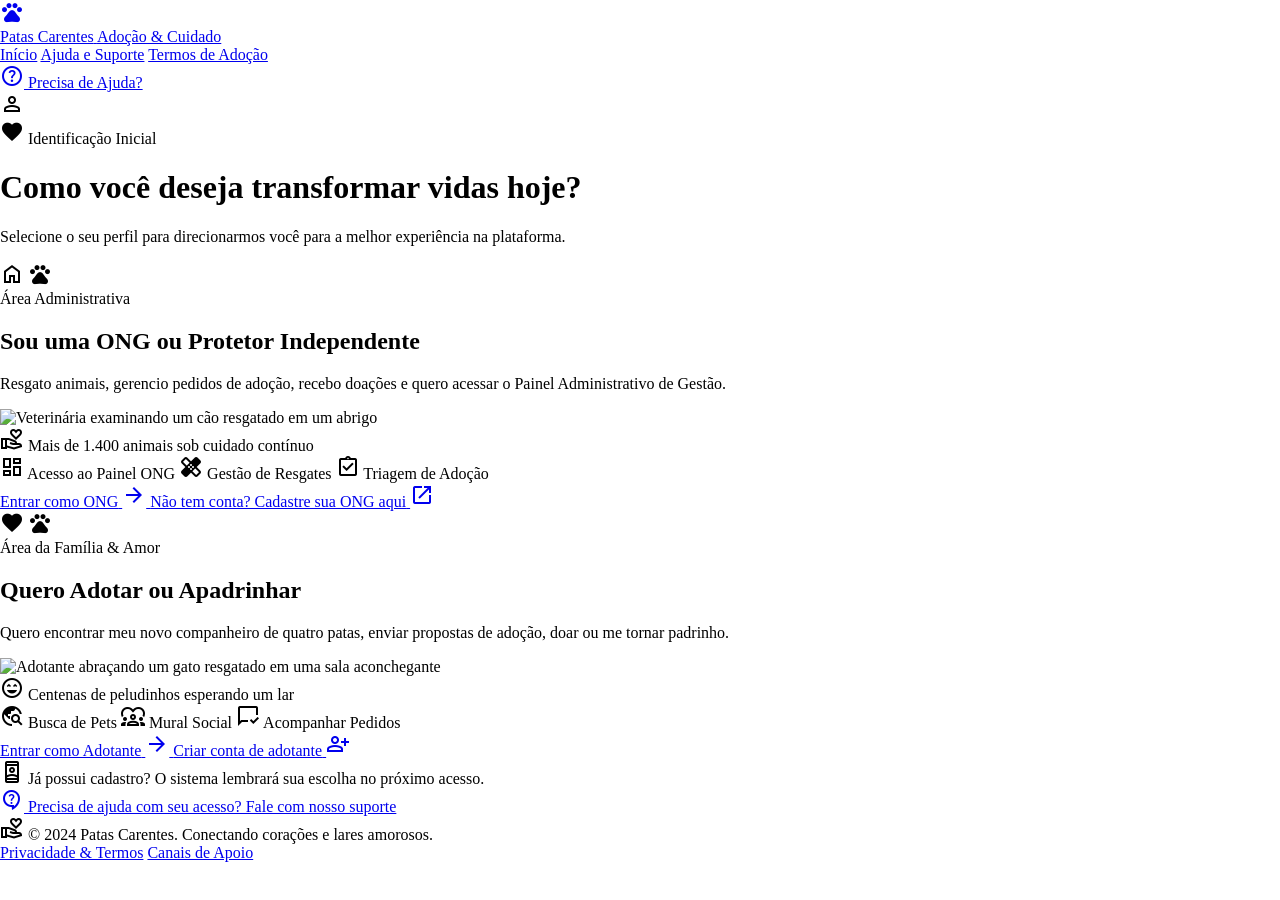
==== index.html @ 6caca7f2 "Add files via upload" ====
<!DOCTYPE html>
<html lang="pt-BR">
<head>
  <meta charset="utf-8" />
  <meta name="viewport" content="width=device-width, initial-scale=1.0" />
  <meta name="shell-type" content="web_standard" />
  <title>Patas Carentes — Adoção &amp; Cuidado</title>

  <!-- Fontes -->
  <link href="https://fonts.googleapis.com/css2?family=Plus+Jakarta+Sans:wght@600;700&family=Work+Sans:wght@400;500;600&display=swap" rel="stylesheet" />
  <link href="https://fonts.googleapis.com/css2?family=Material+Symbols+Outlined:opsz,wght,FILL,GRAD@20..48,100..700,0..1,-50..200" rel="stylesheet" />
  <link href="https://fonts.googleapis.com/css2?family=Material+Symbols+Outlined:wght,FILL@100..700,0..1&display=swap" rel="stylesheet" />

  <!-- CSS próprio -->
  <link rel="stylesheet" href="style.css" />

  <!-- Tailwind (CDN) + configuração -->
  <script src="https://cdn.tailwindcss.com"></script>
  <script src="script.js"></script>
</head>

<body class="bg-background font-body-md text-body-md text-on-surface antialiased min-h-screen flex flex-col justify-between">

  <!-- ===================== HEADER ===================== -->
  <header class="fixed top-0 left-0 w-full z-50 bg-surface/85 backdrop-blur-xl shadow-[0_1px_8px_rgba(96,86,73,0.06)]">
    <div class="h-20 w-full px-gutter flex items-center justify-between">
      <div class="flex items-center gap-md">
        <a class="flex items-center gap-sm group" data-path="inicio" href="#">
          <div class="w-10 h-10 rounded-full bg-secondary-container flex items-center justify-center transition-transform group-hover:scale-105">
            <span class="material-symbols-outlined text-primary text-[22px]">pets</span>
          </div>
          <div class="flex flex-col">
            <span class="font-headline-md text-headline-md text-primary leading-none tracking-tight">Patas Carentes</span>
            <span class="font-label-md text-label-md text-secondary text-[11px] tracking-wider uppercase mt-xs">Adoção &amp; Cuidado</span>
          </div>
        </a>
      </div>

      <nav class="hidden sm:flex items-center gap-sm" data-active-classes="bg-secondary-container text-on-surface font-semibold">
        <a class="px-md py-sm rounded-lg font-label-md text-label-md text-on-surface-variant hover:bg-surface-container-high hover:text-on-surface transition-colors" data-path="inicio" href="#">Início</a>
        <a class="px-md py-sm rounded-lg font-label-md text-label-md text-on-surface-variant hover:bg-surface-container-high hover:text-on-surface transition-colors" data-path="ajuda-e-suporte" href="#">Ajuda e Suporte</a>
        <a class="px-md py-sm rounded-lg font-label-md text-label-md text-on-surface-variant hover:bg-surface-container-high hover:text-on-surface transition-colors" data-path="termos-de-adocao" href="#">Termos de Adoção</a>
      </nav>

      <div class="flex items-center gap-md">
        <a class="flex items-center gap-xs px-md py-sm rounded-full bg-surface-container hover:bg-surface-container-high text-on-surface transition-colors" data-path="ajuda-e-suporte" href="#">
          <span class="material-symbols-outlined text-primary text-[18px]">help</span>
          <span class="font-label-md text-label-md hidden md:inline">Precisa de Ajuda?</span>
        </a>
        <div class="w-8 h-8 rounded-full bg-primary flex items-center justify-center">
          <span class="material-symbols-outlined text-on-primary text-[18px]">person</span>
        </div>
      </div>
    </div>
  </header>

  <!-- ===================== MAIN ===================== -->
  <main class="w-full pt-20 bg-background flex-1 flex flex-col items-center justify-center">
    <div class="flex flex-col w-full">
      <div class="relative w-full overflow-hidden py-12 px-gutter flex flex-col items-center justify-center">

        <!-- Fundo com formas orgânicas suaves -->
        <div class="absolute -top-32 -left-20 w-96 h-96 rounded-full bg-secondary-container/40 blur-3xl pointer-events-none"></div>
        <div class="absolute -bottom-24 -right-16 w-80 h-80 rounded-full bg-primary-fixed/30 blur-3xl pointer-events-none"></div>
        <div class="absolute top-1/2 left-1/2 -translate-x-1/2 -translate-y-1/2 w-[700px] h-[500px] bg-surface-container-low/60 blur-2xl pointer-events-none"></div>

        <div class="relative z-10 max-w-5xl w-full flex flex-col items-center">

          <!-- Cabeçalho central -->
          <div class="text-center max-w-2xl mx-auto flex flex-col items-center mb-10">
            <div class="inline-flex items-center gap-xs px-md py-xs rounded-full bg-secondary-container text-on-secondary-container mb-4 shadow-sm">
              <span class="material-symbols-outlined text-[16px] text-primary icon-fill">favorite</span>
              <span class="font-label-md text-label-md tracking-wider uppercase">Identificação Inicial</span>
            </div>
            <h1 class="font-display-lg text-display-lg text-primary tracking-tight mb-3">
              Como você deseja transformar vidas hoje?
            </h1>
            <p class="font-body-lg text-body-lg text-on-surface-variant max-w-xl">
              Selecione o seu perfil para direcionarmos você para a melhor experiência na plataforma.
            </p>
          </div>

          <!-- Grid com os dois modos de entrada -->
          <div class="w-full grid grid-cols-1 md:grid-cols-2 gap-8 mb-12">

            <!-- CARD 1: ONG / Protetor Independente -->
            <div class="group relative flex flex-col justify-between bg-surface-container-lowest rounded-xl p-lg shadow-md hover:shadow-xl transition-all duration-300 hover:-translate-y-1.5 overflow-hidden">
              <div class="absolute top-0 left-0 right-0 h-1.5 bg-primary"></div>
              <div>
                <div class="flex items-start justify-between mb-6">
                  <div class="w-16 h-16 rounded-xl bg-primary flex items-center justify-center text-on-primary shadow-sm group-hover:scale-105 transition-transform duration-300">
                    <div class="relative flex items-center justify-center">
                      <span class="material-symbols-outlined text-[32px]">home</span>
                      <span class="material-symbols-outlined text-[16px] absolute -bottom-1 -right-1 text-primary-fixed icon-fill">pets</span>
                    </div>
                  </div>
                  <span class="inline-flex items-center gap-xs px-sm py-xs rounded-full bg-surface-container font-label-md text-[12px] text-secondary">
                    <span class="w-2 h-2 rounded-full bg-primary"></span>
                    Área Administrativa
                  </span>
                </div>

                <h2 class="font-headline-md text-headline-md text-primary mb-3 group-hover:text-primary-container transition-colors">
                  Sou uma ONG ou Protetor Independente
                </h2>
                <p class="font-body-md text-body-md text-on-surface-variant mb-6 leading-relaxed">
                  Resgato animais, gerencio pedidos de adoção, recebo doações e quero acessar o Painel Administrativo de Gestão.
                </p>

                <div class="relative h-44 rounded-lg overflow-hidden mb-6 shadow-sm">
                  <img class="w-full h-full object-cover group-hover:scale-102 transition-transform duration-500"
                       data-alt="A caring female veterinarian in earth-toned neutral medical scrubs gently examining a rescued golden mongrel dog inside a sunlit, clean shelter clinic, warm ambient light, emotional connection, muted warm tones of beige and brown."
                       alt="Veterinária examinando um cão resgatado em um abrigo"
                       src="https://lh3.googleusercontent.com/aida-public/[base64]" />
                  <div class="absolute inset-0 bg-gradient-to-t from-primary/60 via-transparent to-transparent flex items-end p-md">
                    <span class="font-label-md text-label-md text-on-primary flex items-center gap-xs">
                      <span class="material-symbols-outlined text-[18px]">volunteer_activism</span>
                      Mais de 1.400 animais sob cuidado contínuo
                    </span>
                  </div>
                </div>

                <div class="flex flex-wrap gap-xs mb-8">
                  <span class="inline-flex items-center gap-xs px-sm py-xs rounded-full bg-surface-container-high text-on-surface text-label-md font-label-md">
                    <span class="material-symbols-outlined text-[15px] text-primary">dashboard</span>
                    Acesso ao Painel ONG
                  </span>
                  <span class="inline-flex items-center gap-xs px-sm py-xs rounded-full bg-surface-container-high text-on-surface text-label-md font-label-md">
                    <span class="material-symbols-outlined text-[15px] text-primary">healing</span>
                    Gestão de Resgates
                  </span>
                  <span class="inline-flex items-center gap-xs px-sm py-xs rounded-full bg-surface-container-high text-on-surface text-label-md font-label-md">
                    <span class="material-symbols-outlined text-[15px] text-primary">assignment_turned_in</span>
                    Triagem de Adoção
                  </span>
                </div>
              </div>

              <div class="flex flex-col gap-sm pt-2">
                <a class="w-full h-12 rounded-lg bg-primary hover:bg-primary-container text-on-primary font-label-md text-label-md flex items-center justify-center gap-sm transition-colors shadow-sm group-hover:shadow" data-path="painel-ong-login" href="#">
                  <span>Entrar como ONG</span>
                  <span class="material-symbols-outlined text-[20px] transition-transform group-hover:translate-x-1">arrow_forward</span>
                </a>
                <a class="w-full py-xs text-center font-label-md text-label-md text-secondary hover:text-primary transition-colors flex items-center justify-center gap-xs" data-path="cadastro-ong" href="#">
                  <span>Não tem conta? Cadastre sua ONG aqui</span>
                  <span class="material-symbols-outlined text-[16px]">open_in_new</span>
                </a>
              </div>
            </div>

            <!-- CARD 2: Adotante ou Apoiador -->
            <div class="group relative flex flex-col justify-between bg-surface-container-lowest rounded-xl p-lg shadow-md hover:shadow-xl transition-all duration-300 hover:-translate-y-1.5 overflow-hidden">
              <div class="absolute top-0 left-0 right-0 h-1.5 bg-secondary-fixed-dim"></div>
              <div>
                <div class="flex items-start justify-between mb-6">
                  <div class="w-16 h-16 rounded-xl bg-secondary-container flex items-center justify-center text-primary shadow-sm group-hover:scale-105 transition-transform duration-300">
                    <div class="relative flex items-center justify-center">
                      <span class="material-symbols-outlined text-[32px] icon-fill">favorite</span>
                      <span class="material-symbols-outlined text-[16px] absolute -top-1 -right-1 text-primary">pets</span>
                    </div>
                  </div>
                  <span class="inline-flex items-center gap-xs px-sm py-xs rounded-full bg-secondary-container/60 font-label-md text-[12px] text-on-secondary-container">
                    <span class="w-2 h-2 rounded-full bg-secondary"></span>
                    Área da Família &amp; Amor
                  </span>
                </div>

                <h2 class="font-headline-md text-headline-md text-primary mb-3 group-hover:text-primary-container transition-colors">
                  Quero Adotar ou Apadrinhar
                </h2>
                <p class="font-body-md text-body-md text-on-surface-variant mb-6 leading-relaxed">
                  Quero encontrar meu novo companheiro de quatro patas, enviar propostas de adoção, doar ou me tornar padrinho.
                </p>

                <div class="relative h-44 rounded-lg overflow-hidden mb-6 shadow-sm">
                  <img class="w-full h-full object-cover group-hover:scale-102 transition-transform duration-500"
                       data-alt="A warm and joyful moment of an adopter hugging an affectionate rescue tabby cat and smiling happily inside a cozy, sunny living room with soft beige cushions, natural lighting, serene atmosphere."
                       alt="Adotante abraçando um gato resgatado em uma sala aconchegante"
                       src="https://lh3.googleusercontent.com/aida-public/[base64]" />
                  <div class="absolute inset-0 bg-gradient-to-t from-primary/60 via-transparent to-transparent flex items-end p-md">
                    <span class="font-label-md text-label-md text-on-primary flex items-center gap-xs">
                      <span class="material-symbols-outlined text-[18px]">sentiment_very_satisfied</span>
                      Centenas de peludinhos esperando um lar
                    </span>
                  </div>
                </div>

                <div class="flex flex-wrap gap-xs mb-8">
                  <span class="inline-flex items-center gap-xs px-sm py-xs rounded-full bg-surface-container-high text-on-surface text-label-md font-label-md">
                    <span class="material-symbols-outlined text-[15px] text-primary">travel_explore</span>
                    Busca de Pets
                  </span>
                  <span class="inline-flex items-center gap-xs px-sm py-xs rounded-full bg-surface-container-high text-on-surface text-label-md font-label-md">
                    <span class="material-symbols-outlined text-[15px] text-primary">diversity_1</span>
                    Mural Social
                  </span>
                  <span class="inline-flex items-center gap-xs px-sm py-xs rounded-full bg-surface-container-high text-on-surface text-label-md font-label-md">
                    <span class="material-symbols-outlined text-[15px] text-primary">mark_chat_read</span>
                    Acompanhar Pedidos
                  </span>
                </div>
              </div>

              <div class="flex flex-col gap-sm pt-2">
                <a class="w-full h-12 rounded-lg bg-secondary-container hover:bg-secondary-fixed text-on-secondary-fixed font-label-md text-label-md flex items-center justify-center gap-sm transition-colors shadow-sm group-hover:shadow" data-path="login-adotante" href="#">
                  <span>Entrar como Adotante</span>
                  <span class="material-symbols-outlined text-[20px] transition-transform group-hover:translate-x-1">arrow_forward</span>
                </a>
                <a class="w-full py-xs text-center font-label-md text-label-md text-secondary hover:text-primary transition-colors flex items-center justify-center gap-xs" data-path="cadastro-adotante" href="#">
                  <span>Criar conta de adotante</span>
                  <span class="material-symbols-outlined text-[16px]">person_add</span>
                </a>
              </div>
            </div>
          </div>

          <!-- Rodapé interno -->
          <div class="w-full max-w-3xl flex flex-col sm:flex-row items-center justify-between gap-md p-md rounded-xl bg-surface-container-low shadow-sm text-center sm:text-left">
            <div class="flex items-center gap-sm text-on-surface-variant">
              <span class="material-symbols-outlined text-primary text-[20px]">remember_me</span>
              <span class="font-body-md text-[14px]">
                Já possui cadastro? O sistema lembrará sua escolha no próximo acesso.
              </span>
            </div>
            <a class="shrink-0 flex items-center gap-xs font-label-md text-label-md text-primary hover:text-primary-container transition-colors py-xs px-sm rounded-lg hover:bg-surface-container-high" data-path="ajuda-e-suporte" href="#">
              <span class="material-symbols-outlined text-[18px]">contact_support</span>
              <span>Precisa de ajuda com seu acesso? Fale com nosso suporte</span>
            </a>
          </div>

        </div>
      </div>
    </div>
  </main>

  <!-- ===================== FOOTER ===================== -->
  <footer class="w-full bg-surface-container-low py-lg mt-auto shadow-[0_-1px_6px_rgba(96,86,73,0.03)]">
    <div class="w-full px-gutter flex flex-col md:flex-row items-center justify-between gap-md text-center md:text-left">
      <div class="flex items-center gap-xs text-secondary">
        <span class="material-symbols-outlined text-[18px] text-primary">volunteer_activism</span>
        <span class="font-label-md text-label-md text-on-surface-variant">© 2024 Patas Carentes. Conectando corações e lares amorosos.</span>
      </div>
      <div class="flex items-center gap-lg">
        <a class="font-label-md text-label-md text-on-surface-variant hover:text-on-surface transition-colors" data-path="termos-de-adocao" href="#">Privacidade &amp; Termos</a>
        <a class="font-label-md text-label-md text-on-surface-variant hover:text-on-surface transition-colors" data-path="ajuda-e-suporte" href="#">Canais de Apoio</a>
      </div>
    </div>
  </footer>

</body>
</html>
---- style.css ----
/* ===== Base (extraído do <style> original) ===== */
@layer base {
  html,
  body {
    margin: 0;
    padding: 0;
  }

  body {
    overscroll-behavior: none;
  }

  main > :first-child {
    margin-top: 0 !important;
  }

  main > :last-child {
    margin-bottom: 0 !important;
  }
}

/* Esconde a barra de rolagem (WebKit) */
::-webkit-scrollbar {
  display: none;
}

/* ===== Ícones Material Symbols preenchidos =====
   (substitui o style="font-variation-settings: 'FILL' 1;" inline) */
.icon-fill {
  font-variation-settings: "FILL" 1;
}
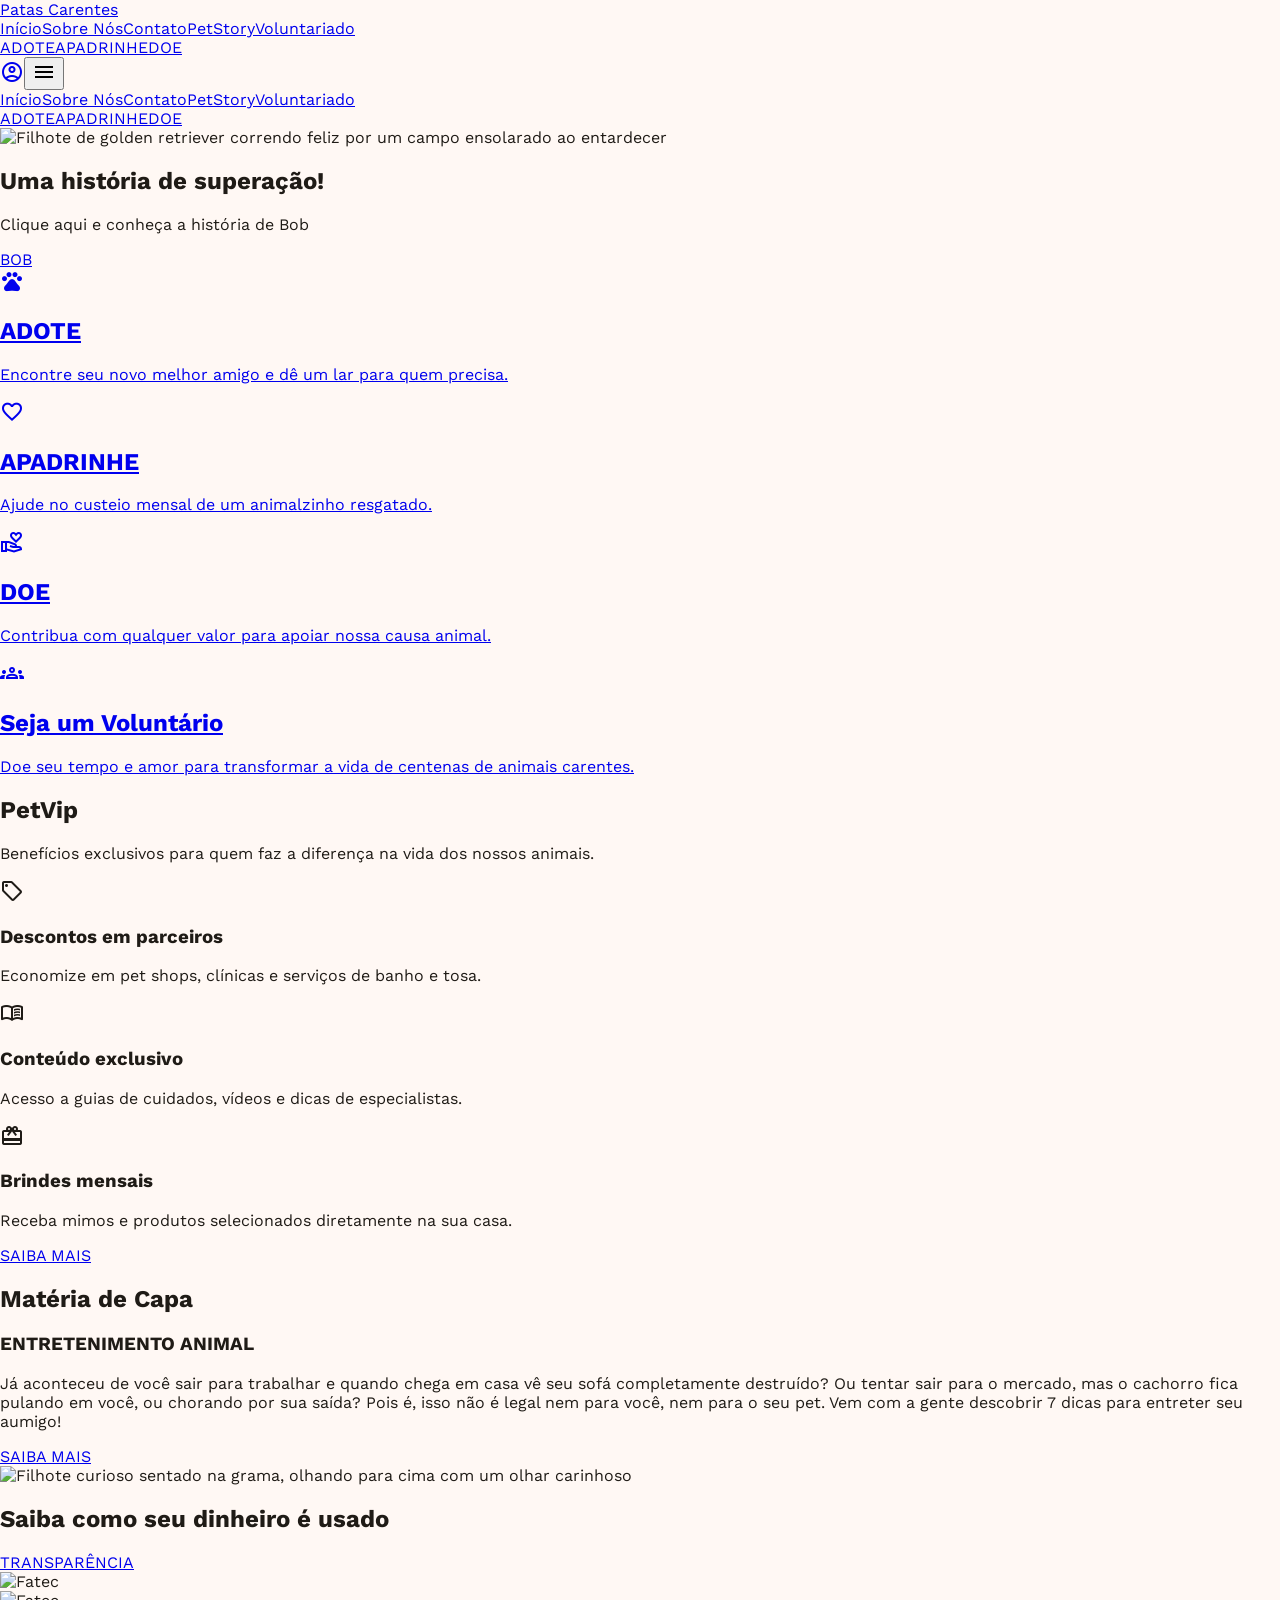
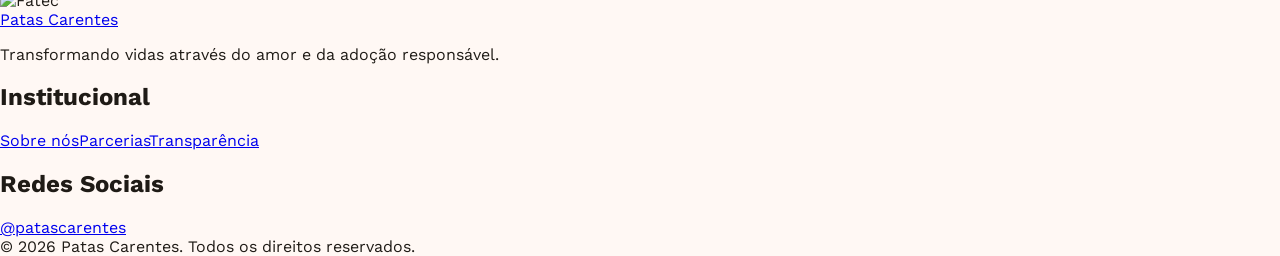
==== commit c18617bf: "Add files via upload" ====
--- a/index.html
+++ b/index.html
@@ -1,251 +1,186 @@
 <!DOCTYPE html>
-<html lang="pt-BR">
+<html class="light" lang="pt-BR">
+
 <head>
-  <meta charset="utf-8" />
-  <meta name="viewport" content="width=device-width, initial-scale=1.0" />
-  <meta name="shell-type" content="web_standard" />
-  <title>Patas Carentes — Adoção &amp; Cuidado</title>
-
-  <!-- Fontes -->
-  <link href="https://fonts.googleapis.com/css2?family=Plus+Jakarta+Sans:wght@600;700&family=Work+Sans:wght@400;500;600&display=swap" rel="stylesheet" />
-  <link href="https://fonts.googleapis.com/css2?family=Material+Symbols+Outlined:opsz,wght,FILL,GRAD@20..48,100..700,0..1,-50..200" rel="stylesheet" />
-  <link href="https://fonts.googleapis.com/css2?family=Material+Symbols+Outlined:wght,FILL@100..700,0..1&display=swap" rel="stylesheet" />
-
-  <!-- CSS próprio -->
-  <link rel="stylesheet" href="style.css" />
-
-  <!-- Tailwind (CDN) + configuração -->
-  <script src="https://cdn.tailwindcss.com"></script>
-  <script src="script.js"></script>
+  <meta charset="utf-8">
+  <meta name="viewport" content="width=device-width, initial-scale=1.0">
+  <title>Home | Patas Carentes</title>
+  <link rel="preconnect" href="https://fonts.googleapis.com">
+  <link rel="preconnect" href="https://fonts.gstatic.com" crossorigin>
+  <link
+    href="https://fonts.googleapis.com/css2?family=Plus+Jakarta+Sans:wght@400;600;700;800&family=Work+Sans:wght@400;500;600&display=swap"
+    rel="stylesheet">
+  <link href="https://fonts.googleapis.com/css2?family=Material+Symbols+Outlined:wght,FILL@100..700,0..1&display=swap"
+    rel="stylesheet">
+  <script src="https://cdn.tailwindcss.com?plugins=forms,container-queries"></script>
+  <script src="tailwind.config.js"></script>
+  <script src="components.js"></script>
+  <link rel="stylesheet" href="style.css">
 </head>
 
-<body class="bg-background font-body-md text-body-md text-on-surface antialiased min-h-screen flex flex-col justify-between">
+<body class="bg-background text-on-background min-h-screen flex flex-col" data-nav="inicio">
+  <site-header></site-header>
+  <main class="flex-grow">
+    <section class="w-full" aria-labelledby="hero-title">
+      <div class="grid grid-cols-1 lg:grid-cols-2 min-h-[614px]">
+        <div class="relative overflow-hidden">
+          <img class="w-full h-full object-cover"
+            alt="Filhote de golden retriever correndo feliz por um campo ensolarado ao entardecer"
+            src="https://lh3.googleusercontent.com/aida-public/[base64]">
+        </div>
+        <div class="bg-surface-container flex flex-col justify-center items-center px-xl py-xl text-center">
+          <h1 id="hero-title" class="text-display-lg font-display-lg text-primary mb-md">Uma história de superação!</h1>
+          <div class="w-3/4 h-1 bg-primary relative mb-lg" aria-hidden="true">
+            <div class="absolute -right-1 -top-1 w-3 h-3 bg-primary rotate-45"></div>
+          </div>
+          <p class="text-headline-md font-headline-md text-on-surface-variant mb-xl">Clique aqui e conheça a história de
+            Bob</p>
+          <a href="pet-bob.html"
+            class="inline-block bg-primary-container text-on-primary-container px-xl py-md rounded-lg font-bold text-headline-md hover:opacity-90 transition-all active:scale-95 min-w-[160px]">BOB</a>
+        </div>
+      </div>
+    </section>
 
-  <!-- ===================== HEADER ===================== -->
-  <header class="fixed top-0 left-0 w-full z-50 bg-surface/85 backdrop-blur-xl shadow-[0_1px_8px_rgba(96,86,73,0.06)]">
-    <div class="h-20 w-full px-gutter flex items-center justify-between">
-      <div class="flex items-center gap-md">
-        <a class="flex items-center gap-sm group" data-path="inicio" href="#">
-          <div class="w-10 h-10 rounded-full bg-secondary-container flex items-center justify-center transition-transform group-hover:scale-105">
-            <span class="material-symbols-outlined text-primary text-[22px]">pets</span>
+    <section class="bg-white py-xl" aria-label="Formas de ajudar">
+      <div class="max-w-container-max mx-auto px-gutter grid grid-cols-1 gap-lg md:grid-cols-4">
+        <a href="busca.html"
+          class="bg-surface-container hover:bg-surface-container-high transition-colors p-xl rounded-xl flex flex-col items-center text-center shadow-sm group">
+          <div
+            class="bg-primary text-on-primary w-16 h-16 rounded-full flex items-center justify-center mb-lg group-hover:scale-110 transition-transform">
+            <span class="material-symbols-outlined text-[32px]">pets</span>
           </div>
-          <div class="flex flex-col">
-            <span class="font-headline-md text-headline-md text-primary leading-none tracking-tight">Patas Carentes</span>
-            <span class="font-label-md text-label-md text-secondary text-[11px] tracking-wider uppercase mt-xs">Adoção &amp; Cuidado</span>
+          <h2 class="text-headline-md font-headline-md text-primary mb-sm">ADOTE</h2>
+          <p class="text-body-md text-on-surface-variant">Encontre seu novo melhor amigo e dê um lar para quem precisa.
+          </p>
+        </a>
+        <a href="apadrinhamento.html"
+          class="bg-surface-container hover:bg-surface-container-high transition-colors p-xl rounded-xl flex flex-col items-center text-center shadow-sm group">
+          <div
+            class="bg-primary text-on-primary w-16 h-16 rounded-full flex items-center justify-center mb-lg group-hover:scale-110 transition-transform">
+            <span class="material-symbols-outlined text-[32px]">favorite</span>
           </div>
+          <h2 class="text-headline-md font-headline-md text-primary mb-sm">APADRINHE</h2>
+          <p class="text-body-md text-on-surface-variant">Ajude no custeio mensal de um animalzinho resgatado.</p>
+        </a>
+        <a href="#"
+          class="bg-surface-container hover:bg-surface-container-high transition-colors p-xl rounded-xl flex flex-col items-center text-center shadow-sm group">
+          <div
+            class="bg-primary-container text-on-primary w-16 h-16 rounded-full flex items-center justify-center mb-lg group-hover:scale-110 transition-transform">
+            <span class="material-symbols-outlined text-[32px]">volunteer_activism</span>
+          </div>
+          <h2 class="text-headline-md font-headline-md text-primary mb-sm">DOE</h2>
+          <p class="text-body-md text-on-surface-variant">Contribua com qualquer valor para apoiar nossa causa animal.
+          </p>
+        </a>
+        <a href="#"
+          class="bg-surface-container hover:bg-surface-container-high transition-colors p-xl rounded-xl flex flex-col items-center text-center shadow-sm group">
+          <div
+            class="bg-primary text-on-primary w-16 h-16 rounded-full flex items-center justify-center mb-lg group-hover:scale-110 transition-transform">
+            <span class="material-symbols-outlined text-[32px]">groups</span>
+          </div>
+          <h2 class="text-headline-md font-headline-md text-primary mb-sm">Seja um Voluntário</h2>
+          <p class="text-body-md text-on-surface-variant">Doe seu tempo e amor para transformar a vida de centenas de
+            animais carentes.</p>
         </a>
       </div>
+    </section>
 
-      <nav class="hidden sm:flex items-center gap-sm" data-active-classes="bg-secondary-container text-on-surface font-semibold">
-        <a class="px-md py-sm rounded-lg font-label-md text-label-md text-on-surface-variant hover:bg-surface-container-high hover:text-on-surface transition-colors" data-path="inicio" href="#">Início</a>
-        <a class="px-md py-sm rounded-lg font-label-md text-label-md text-on-surface-variant hover:bg-surface-container-high hover:text-on-surface transition-colors" data-path="ajuda-e-suporte" href="#">Ajuda e Suporte</a>
-        <a class="px-md py-sm rounded-lg font-label-md text-label-md text-on-surface-variant hover:bg-surface-container-high hover:text-on-surface transition-colors" data-path="termos-de-adocao" href="#">Termos de Adoção</a>
-      </nav>
+    <section class="bg-surface-container-low py-xl" aria-labelledby="petvip-title">
+      <div class="max-w-container-max mx-auto px-gutter text-center">
+        <h2 id="petvip-title" class="text-display-lg font-display-lg text-primary mb-sm">PetVip</h2>
+        <p class="text-body-lg font-body-lg text-on-surface-variant mb-xl max-w-2xl mx-auto">Benefícios exclusivos para
+          quem faz a diferença na vida dos nossos animais.</p>
+        <div class="grid grid-cols-1 md:grid-cols-3 gap-lg mb-xl">
+          <div
+            class="bg-surface p-lg rounded-xl border border-outline-variant shadow-sm hover:shadow-md transition-shadow">
+            <span class="material-symbols-outlined text-primary text-[40px] mb-md">sell</span>
+            <h3 class="text-headline-md font-headline-md text-primary mb-xs">Descontos em parceiros</h3>
+            <p class="text-body-md text-on-surface-variant">Economize em pet shops, clínicas e serviços de banho e tosa.
+            </p>
+          </div>
+          <div
+            class="bg-surface p-lg rounded-xl border border-outline-variant shadow-sm hover:shadow-md transition-shadow">
+            <span class="material-symbols-outlined text-primary text-[40px] mb-md">menu_book</span>
+            <h3 class="text-headline-md font-headline-md text-primary mb-xs">Conteúdo exclusivo</h3>
+            <p class="text-body-md text-on-surface-variant">Acesso a guias de cuidados, vídeos e dicas de especialistas.
+            </p>
+          </div>
+          <div
+            class="bg-surface p-lg rounded-xl border border-outline-variant shadow-sm hover:shadow-md transition-shadow">
+            <span class="material-symbols-outlined text-primary text-[40px] mb-md">redeem</span>
+            <h3 class="text-headline-md font-headline-md text-primary mb-xs">Brindes mensais</h3>
+            <p class="text-body-md text-on-surface-variant">Receba mimos e produtos selecionados diretamente na sua
+              casa.</p>
+          </div>
+        </div>
+        <a href="#"
+          class="inline-block bg-primary text-on-primary px-xl py-md rounded-lg font-bold text-label-md hover:bg-primary-container transition-all active:scale-95 shadow-lg">SAIBA
+          MAIS</a>
+      </div>
+    </section>
 
-      <div class="flex items-center gap-md">
-        <a class="flex items-center gap-xs px-md py-sm rounded-full bg-surface-container hover:bg-surface-container-high text-on-surface transition-colors" data-path="ajuda-e-suporte" href="#">
-          <span class="material-symbols-outlined text-primary text-[18px]">help</span>
-          <span class="font-label-md text-label-md hidden md:inline">Precisa de Ajuda?</span>
-        </a>
-        <div class="w-8 h-8 rounded-full bg-primary flex items-center justify-center">
-          <span class="material-symbols-outlined text-on-primary text-[18px]">person</span>
+    <section class="bg-primary-container py-md text-center">
+      <h2 class="text-headline-lg font-headline-lg text-on-primary-container uppercase tracking-widest">Matéria de Capa
+      </h2>
+    </section>
+
+    <section class="max-w-container-max mx-auto px-gutter py-xl relative overflow-hidden">
+      <div class="absolute -top-10 -right-20 w-80 h-80 bg-[#FF9CA6] opacity-30 blur-3xl rounded-full z-0"
+        aria-hidden="true"></div>
+      <div class="absolute -bottom-10 -left-20 w-80 h-80 bg-primary opacity-10 blur-3xl rounded-full z-0"
+        aria-hidden="true"></div>
+      <article
+        class="relative z-10 bg-white/60 backdrop-blur-sm rounded-xl p-lg md:p-xl shadow-sm border border-surface-container-high grid grid-cols-1 md:grid-cols-12 gap-xl items-center">
+        <div class="md:col-span-7 flex flex-col items-center text-center">
+          <h3 class="text-headline-lg font-headline-lg text-primary mb-lg uppercase tracking-wider">ENTRETENIMENTO
+            ANIMAL</h3>
+          <p class="text-body-lg font-body-lg text-on-surface-variant max-w-2xl leading-relaxed mb-xl">Já aconteceu de
+            você sair para trabalhar e quando chega em casa vê seu sofá completamente destruído? Ou tentar sair para o
+            mercado, mas o cachorro fica pulando em você, ou chorando por sua saída? Pois é, isso não é legal nem para
+            você, nem para o seu pet. Vem com a gente descobrir 7 dicas para entreter seu aumigo!</p>
+          <a href="#"
+            class="inline-block bg-primary-container text-on-primary-container px-lg py-md rounded-lg font-bold hover:opacity-95 transition-all active:scale-95 shadow-lg">SAIBA
+            MAIS</a>
+        </div>
+        <div class="md:col-span-5 relative group">
+          <div class="absolute -inset-2 bg-[#FF9CA6] rounded-xl opacity-20 group-hover:opacity-40 transition-opacity"
+            aria-hidden="true"></div>
+          <img class="relative w-full aspect-square object-cover rounded-xl shadow-md" loading="lazy"
+            alt="Filhote curioso sentado na grama, olhando para cima com um olhar carinhoso"
+            src="https://lh3.googleusercontent.com/aida-public/[base64]">
+        </div>
+      </article>
+    </section>
+
+    <section class="bg-surface-container-low py-xl w-full">
+      <div class="max-w-container-max mx-auto px-gutter">
+        <div
+          class="flex flex-col md:flex-row items-center justify-between gap-lg bg-surface p-xl rounded-xl shadow-sm border border-outline-variant">
+          <h2 class="text-headline-md font-headline-md text-on-surface text-center md:text-left">Saiba como seu dinheiro
+            é usado</h2>
+          <a href="#"
+            class="inline-block border-2 border-primary text-primary hover:bg-primary hover:text-on-primary px-xl py-md rounded-lg font-bold text-label-md transition-all active:scale-95">TRANSPARÊNCIA</a>
         </div>
       </div>
-    </div>
-  </header>
+    </section>
 
-  <!-- ===================== MAIN ===================== -->
-  <main class="w-full pt-20 bg-background flex-1 flex flex-col items-center justify-center">
-    <div class="flex flex-col w-full">
-      <div class="relative w-full overflow-hidden py-12 px-gutter flex flex-col items-center justify-center">
-
-        <!-- Fundo com formas orgânicas suaves -->
-        <div class="absolute -top-32 -left-20 w-96 h-96 rounded-full bg-secondary-container/40 blur-3xl pointer-events-none"></div>
-        <div class="absolute -bottom-24 -right-16 w-80 h-80 rounded-full bg-primary-fixed/30 blur-3xl pointer-events-none"></div>
-        <div class="absolute top-1/2 left-1/2 -translate-x-1/2 -translate-y-1/2 w-[700px] h-[500px] bg-surface-container-low/60 blur-2xl pointer-events-none"></div>
-
-        <div class="relative z-10 max-w-5xl w-full flex flex-col items-center">
-
-          <!-- Cabeçalho central -->
-          <div class="text-center max-w-2xl mx-auto flex flex-col items-center mb-10">
-            <div class="inline-flex items-center gap-xs px-md py-xs rounded-full bg-secondary-container text-on-secondary-container mb-4 shadow-sm">
-              <span class="material-symbols-outlined text-[16px] text-primary icon-fill">favorite</span>
-              <span class="font-label-md text-label-md tracking-wider uppercase">Identificação Inicial</span>
-            </div>
-            <h1 class="font-display-lg text-display-lg text-primary tracking-tight mb-3">
-              Como você deseja transformar vidas hoje?
-            </h1>
-            <p class="font-body-lg text-body-lg text-on-surface-variant max-w-xl">
-              Selecione o seu perfil para direcionarmos você para a melhor experiência na plataforma.
-            </p>
-          </div>
-
-          <!-- Grid com os dois modos de entrada -->
-          <div class="w-full grid grid-cols-1 md:grid-cols-2 gap-8 mb-12">
-
-            <!-- CARD 1: ONG / Protetor Independente -->
-            <div class="group relative flex flex-col justify-between bg-surface-container-lowest rounded-xl p-lg shadow-md hover:shadow-xl transition-all duration-300 hover:-translate-y-1.5 overflow-hidden">
-              <div class="absolute top-0 left-0 right-0 h-1.5 bg-primary"></div>
-              <div>
-                <div class="flex items-start justify-between mb-6">
-                  <div class="w-16 h-16 rounded-xl bg-primary flex items-center justify-center text-on-primary shadow-sm group-hover:scale-105 transition-transform duration-300">
-                    <div class="relative flex items-center justify-center">
-                      <span class="material-symbols-outlined text-[32px]">home</span>
-                      <span class="material-symbols-outlined text-[16px] absolute -bottom-1 -right-1 text-primary-fixed icon-fill">pets</span>
-                    </div>
-                  </div>
-                  <span class="inline-flex items-center gap-xs px-sm py-xs rounded-full bg-surface-container font-label-md text-[12px] text-secondary">
-                    <span class="w-2 h-2 rounded-full bg-primary"></span>
-                    Área Administrativa
-                  </span>
-                </div>
-
-                <h2 class="font-headline-md text-headline-md text-primary mb-3 group-hover:text-primary-container transition-colors">
-                  Sou uma ONG ou Protetor Independente
-                </h2>
-                <p class="font-body-md text-body-md text-on-surface-variant mb-6 leading-relaxed">
-                  Resgato animais, gerencio pedidos de adoção, recebo doações e quero acessar o Painel Administrativo de Gestão.
-                </p>
-
-                <div class="relative h-44 rounded-lg overflow-hidden mb-6 shadow-sm">
-                  <img class="w-full h-full object-cover group-hover:scale-102 transition-transform duration-500"
-                       data-alt="A caring female veterinarian in earth-toned neutral medical scrubs gently examining a rescued golden mongrel dog inside a sunlit, clean shelter clinic, warm ambient light, emotional connection, muted warm tones of beige and brown."
-                       alt="Veterinária examinando um cão resgatado em um abrigo"
-                       src="https://lh3.googleusercontent.com/aida-public/[base64]" />
-                  <div class="absolute inset-0 bg-gradient-to-t from-primary/60 via-transparent to-transparent flex items-end p-md">
-                    <span class="font-label-md text-label-md text-on-primary flex items-center gap-xs">
-                      <span class="material-symbols-outlined text-[18px]">volunteer_activism</span>
-                      Mais de 1.400 animais sob cuidado contínuo
-                    </span>
-                  </div>
-                </div>
-
-                <div class="flex flex-wrap gap-xs mb-8">
-                  <span class="inline-flex items-center gap-xs px-sm py-xs rounded-full bg-surface-container-high text-on-surface text-label-md font-label-md">
-                    <span class="material-symbols-outlined text-[15px] text-primary">dashboard</span>
-                    Acesso ao Painel ONG
-                  </span>
-                  <span class="inline-flex items-center gap-xs px-sm py-xs rounded-full bg-surface-container-high text-on-surface text-label-md font-label-md">
-                    <span class="material-symbols-outlined text-[15px] text-primary">healing</span>
-                    Gestão de Resgates
-                  </span>
-                  <span class="inline-flex items-center gap-xs px-sm py-xs rounded-full bg-surface-container-high text-on-surface text-label-md font-label-md">
-                    <span class="material-symbols-outlined text-[15px] text-primary">assignment_turned_in</span>
-                    Triagem de Adoção
-                  </span>
-                </div>
-              </div>
-
-              <div class="flex flex-col gap-sm pt-2">
-                <a class="w-full h-12 rounded-lg bg-primary hover:bg-primary-container text-on-primary font-label-md text-label-md flex items-center justify-center gap-sm transition-colors shadow-sm group-hover:shadow" data-path="painel-ong-login" href="#">
-                  <span>Entrar como ONG</span>
-                  <span class="material-symbols-outlined text-[20px] transition-transform group-hover:translate-x-1">arrow_forward</span>
-                </a>
-                <a class="w-full py-xs text-center font-label-md text-label-md text-secondary hover:text-primary transition-colors flex items-center justify-center gap-xs" data-path="cadastro-ong" href="#">
-                  <span>Não tem conta? Cadastre sua ONG aqui</span>
-                  <span class="material-symbols-outlined text-[16px]">open_in_new</span>
-                </a>
-              </div>
-            </div>
-
-            <!-- CARD 2: Adotante ou Apoiador -->
-            <div class="group relative flex flex-col justify-between bg-surface-container-lowest rounded-xl p-lg shadow-md hover:shadow-xl transition-all duration-300 hover:-translate-y-1.5 overflow-hidden">
-              <div class="absolute top-0 left-0 right-0 h-1.5 bg-secondary-fixed-dim"></div>
-              <div>
-                <div class="flex items-start justify-between mb-6">
-                  <div class="w-16 h-16 rounded-xl bg-secondary-container flex items-center justify-center text-primary shadow-sm group-hover:scale-105 transition-transform duration-300">
-                    <div class="relative flex items-center justify-center">
-                      <span class="material-symbols-outlined text-[32px] icon-fill">favorite</span>
-                      <span class="material-symbols-outlined text-[16px] absolute -top-1 -right-1 text-primary">pets</span>
-                    </div>
-                  </div>
-                  <span class="inline-flex items-center gap-xs px-sm py-xs rounded-full bg-secondary-container/60 font-label-md text-[12px] text-on-secondary-container">
-                    <span class="w-2 h-2 rounded-full bg-secondary"></span>
-                    Área da Família &amp; Amor
-                  </span>
-                </div>
-
-                <h2 class="font-headline-md text-headline-md text-primary mb-3 group-hover:text-primary-container transition-colors">
-                  Quero Adotar ou Apadrinhar
-                </h2>
-                <p class="font-body-md text-body-md text-on-surface-variant mb-6 leading-relaxed">
-                  Quero encontrar meu novo companheiro de quatro patas, enviar propostas de adoção, doar ou me tornar padrinho.
-                </p>
-
-                <div class="relative h-44 rounded-lg overflow-hidden mb-6 shadow-sm">
-                  <img class="w-full h-full object-cover group-hover:scale-102 transition-transform duration-500"
-                       data-alt="A warm and joyful moment of an adopter hugging an affectionate rescue tabby cat and smiling happily inside a cozy, sunny living room with soft beige cushions, natural lighting, serene atmosphere."
-                       alt="Adotante abraçando um gato resgatado em uma sala aconchegante"
-                       src="https://lh3.googleusercontent.com/aida-public/[base64]" />
-                  <div class="absolute inset-0 bg-gradient-to-t from-primary/60 via-transparent to-transparent flex items-end p-md">
-                    <span class="font-label-md text-label-md text-on-primary flex items-center gap-xs">
-                      <span class="material-symbols-outlined text-[18px]">sentiment_very_satisfied</span>
-                      Centenas de peludinhos esperando um lar
-                    </span>
-                  </div>
-                </div>
-
-                <div class="flex flex-wrap gap-xs mb-8">
-                  <span class="inline-flex items-center gap-xs px-sm py-xs rounded-full bg-surface-container-high text-on-surface text-label-md font-label-md">
-                    <span class="material-symbols-outlined text-[15px] text-primary">travel_explore</span>
-                    Busca de Pets
-                  </span>
-                  <span class="inline-flex items-center gap-xs px-sm py-xs rounded-full bg-surface-container-high text-on-surface text-label-md font-label-md">
-                    <span class="material-symbols-outlined text-[15px] text-primary">diversity_1</span>
-                    Mural Social
-                  </span>
-                  <span class="inline-flex items-center gap-xs px-sm py-xs rounded-full bg-surface-container-high text-on-surface text-label-md font-label-md">
-                    <span class="material-symbols-outlined text-[15px] text-primary">mark_chat_read</span>
-                    Acompanhar Pedidos
-                  </span>
-                </div>
-              </div>
-
-              <div class="flex flex-col gap-sm pt-2">
-                <a class="w-full h-12 rounded-lg bg-secondary-container hover:bg-secondary-fixed text-on-secondary-fixed font-label-md text-label-md flex items-center justify-center gap-sm transition-colors shadow-sm group-hover:shadow" data-path="login-adotante" href="#">
-                  <span>Entrar como Adotante</span>
-                  <span class="material-symbols-outlined text-[20px] transition-transform group-hover:translate-x-1">arrow_forward</span>
-                </a>
-                <a class="w-full py-xs text-center font-label-md text-label-md text-secondary hover:text-primary transition-colors flex items-center justify-center gap-xs" data-path="cadastro-adotante" href="#">
-                  <span>Criar conta de adotante</span>
-                  <span class="material-symbols-outlined text-[16px]">person_add</span>
-                </a>
-              </div>
-            </div>
-          </div>
-
-          <!-- Rodapé interno -->
-          <div class="w-full max-w-3xl flex flex-col sm:flex-row items-center justify-between gap-md p-md rounded-xl bg-surface-container-low shadow-sm text-center sm:text-left">
-            <div class="flex items-center gap-sm text-on-surface-variant">
-              <span class="material-symbols-outlined text-primary text-[20px]">remember_me</span>
-              <span class="font-body-md text-[14px]">
-                Já possui cadastro? O sistema lembrará sua escolha no próximo acesso.
-              </span>
-            </div>
-            <a class="shrink-0 flex items-center gap-xs font-label-md text-label-md text-primary hover:text-primary-container transition-colors py-xs px-sm rounded-lg hover:bg-surface-container-high" data-path="ajuda-e-suporte" href="#">
-              <span class="material-symbols-outlined text-[18px]">contact_support</span>
-              <span>Precisa de ajuda com seu acesso? Fale com nosso suporte</span>
-            </a>
-          </div>
-
+    <section class="max-w-container-max mx-auto px-gutter py-xl" aria-label="Parceiros">
+      <div class="flex flex-wrap justify-center items-center gap-xl opacity-80">
+        <div
+          class="bg-white rounded-full w-24 h-24 flex items-center justify-center shadow-sm border border-surface-variant">
+          <img class="max-w-[70%] grayscale hover:grayscale-0 transition-all" loading="lazy" alt="Fatec"
+            src="https://lh3.googleusercontent.com/aida-public/[base64]">
+        </div>
+        <div
+          class="bg-white rounded-full w-24 h-24 flex items-center justify-center shadow-sm border border-surface-variant">
+          <img class="max-w-[70%] grayscale hover:grayscale-0 transition-all" loading="lazy" alt="Fatec"
+            src="https://lh3.googleusercontent.com/aida-public/[base64]">
         </div>
       </div>
-    </div>
+    </section>
   </main>
+  <site-footer></site-footer>
+  <script src="script.js" defer></script>
+</body>
 
-  <!-- ===================== FOOTER ===================== -->
-  <footer class="w-full bg-surface-container-low py-lg mt-auto shadow-[0_-1px_6px_rgba(96,86,73,0.03)]">
-    <div class="w-full px-gutter flex flex-col md:flex-row items-center justify-between gap-md text-center md:text-left">
-      <div class="flex items-center gap-xs text-secondary">
-        <span class="material-symbols-outlined text-[18px] text-primary">volunteer_activism</span>
-        <span class="font-label-md text-label-md text-on-surface-variant">© 2024 Patas Carentes. Conectando corações e lares amorosos.</span>
-      </div>
-      <div class="flex items-center gap-lg">
-        <a class="font-label-md text-label-md text-on-surface-variant hover:text-on-surface transition-colors" data-path="termos-de-adocao" href="#">Privacidade &amp; Termos</a>
-        <a class="font-label-md text-label-md text-on-surface-variant hover:text-on-surface transition-colors" data-path="ajuda-e-suporte" href="#">Canais de Apoio</a>
-      </div>
-    </div>
-  </footer>
-
-</body>
-</html>
+</html>
